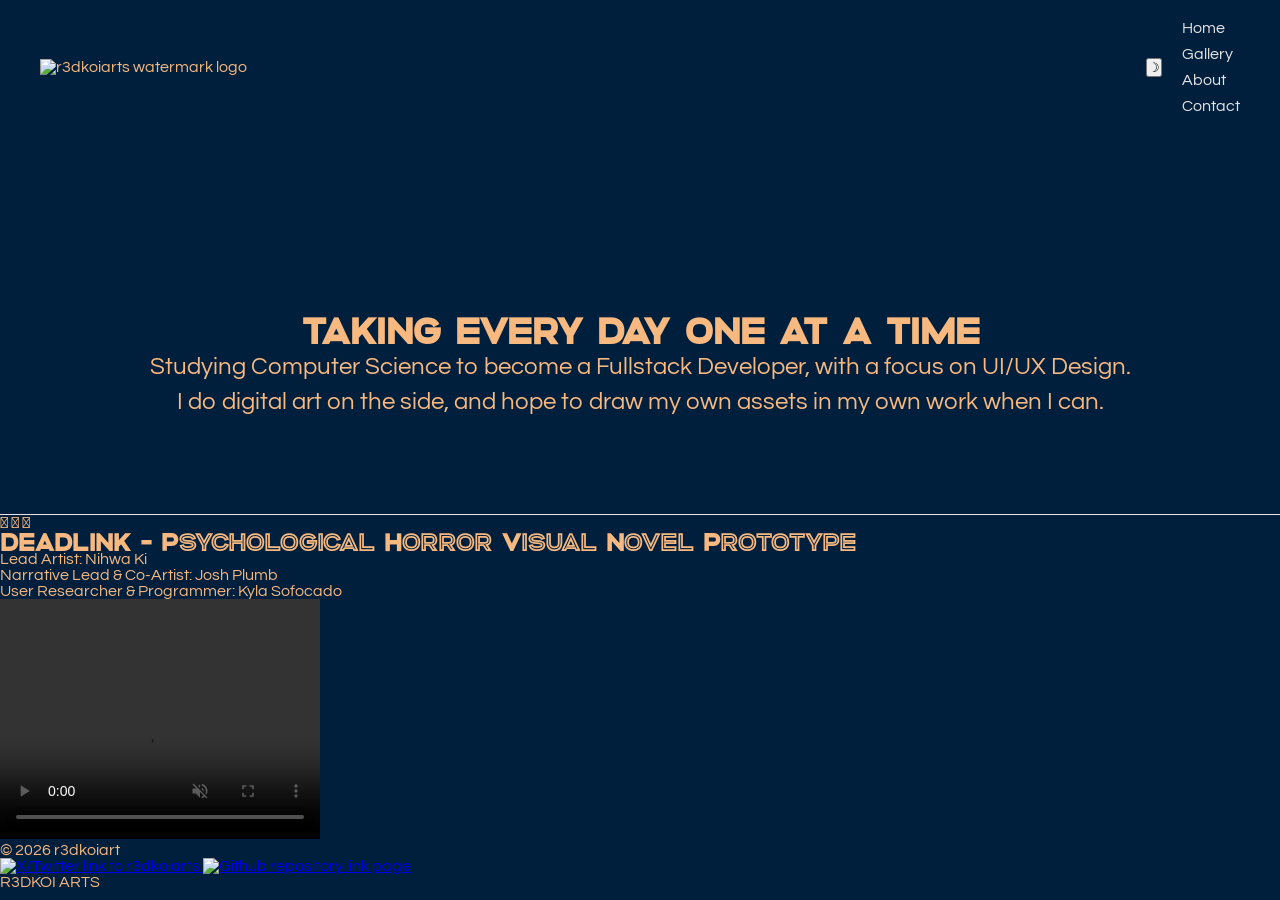
==== index.html @ 153ec100 "Replace logo text with image and add section border style" ====
<!DOCTYPE html>
<html lang="en">
<head>
    <meta charset="UTF-8">
    <meta name="viewport" content="width=device-width, initial-scale=1.0">
    <link rel="stylesheet" href="style.css">
    <script src="script.js"></script>
    <title>r3dkoiarts</title>
    <!--The Home Page-->
</head>
<body>
    <nav>
        <div class="logo"><img src="images/logo.png" alt="r3dkoiarts watermark logo"></div> 
        <div class="nav-right">
            <button class="dark-mode-toggle">☽</button> <!-- Change this with img src of light mode/dark mode switch art-->
            <ul class="nav-links">
                <li><a href="/index.html">Home</a></li> <!-- In JSS, put in place hover effect for the dot decoration whenever user goes above each option-->
                <li><a href="/gallery.html">Gallery</a></li>
                <li><a href="/about.html">About</a></li>
                <li><a href="#">Contact</a></li>
            </ul>
        </div>
    </nav>

    <section class="hero">
        <h1>TAKING EVERY DAY ONE AT A TIME</h1>
        <p>Studying Computer Science to become a Fullstack Developer, with a focus on UI/UX Design.</p>
        <p>I do digital art on the side, and hope to draw my own assets in my own work when I can.</p>
    </section>
    
    <div class="section-border-style">𓆝 𓆟 𓆞</div>

    <section class="featured">
        <h1>DEADLINK - Psychological Horror Visual Novel Prototype</h1>
        <uL>
            <li>Lead Artist: Nihwa Ki</li>
        </uL>
        <ul>
            <li>Narrative Lead & Co-Artist: Josh Plumb</li>
        </ul>
        <ul>
            <li>User Researcher & Programmer: Kyla Sofocado</li>
        </ul>
        <div class="featured_item">
            <video width="320" height="240" controls autplay muted>
            <source src="videos/Deadlink Prototype Demo 2.mp4" type="video/mp4">
            Your browser does not support the video tag.
            </video>
        </div>
    </section>

    <footer>
        <div class="footer-top">
            <p>© 2026 r3dkoiart</p>
        </div>
        <div class="social-links">
            <a href="#">
                <img src="images/logo-black.png" alt="X/Twitter link to r3dkoiarts">
            </a>
            <a href="#">
                <img src="images/GitHub Logos/PNG/GitHub_Lockup_Black_Clearspace.png" alt="Github repository link page">
            </a>
        </div>
        <div class="footer-brand">
            <span>R3DKOI</span>
            <span>ARTS</span>
        </div>
    </footer>
</body>
</html>
---- style.css ----
/* Loading local fonts */
@font-face {
    font-family: 'Altero';
    src: url(fonts/Altero_regular/Altero\ Regular.otf) format('opentype');
}

@font-face {
    font-family: 'Questrial';
    src: url(fonts/Questrial-Regular.ttf) format('truetype');
}

/* Main Colour Palette Reusauble */
:root {
  --navy: #001F3D;
  --orange: #ED985F;
  --peach: #F7B980;
  --light: #E6E6E6;
}

/* Resetting browser margin and padding to elements */

* {
  margin: 0;
  padding: 0;
  box-sizing: border-box;
}

/* Base Style */
body {
    background-color: var(--navy);
    color: var(--peach);
    font-family: 'Questrial', sans-serif /* fallback to any sans serif */

}

h1, h2, h3 {
    font-family: 'Altero', sans-serif;
}

/* Navigation */
nav {
  display: flex;
  justify-content: space-between;
  align-items: center;
  padding: 20px 40px 200px;
}

.logo img {
    width: 100px;
    height: auto; /* Image won't stretch */
}

.nav-links {
  display: flex;
  flex-direction: column;
  list-style: none;
  gap: 10px;
}

.nav-links a {
  color: var(--light);
  text-decoration: none;
}

.nav-right {
  display: flex;
  align-items: center;
  gap: 20px;
}

/* Homepage Body */
.hero {
    display: flex;
    flex-direction: column;
    justify-content: center;
    gap: 10px;
    text-align: center;
    padding-bottom: 100px;
    border-bottom: 1px solid var(--light);
}   

.hero p {
    font-size: 24px;
}
.hero h1 {
    font-size: 36px;
}

/* Feature Body */
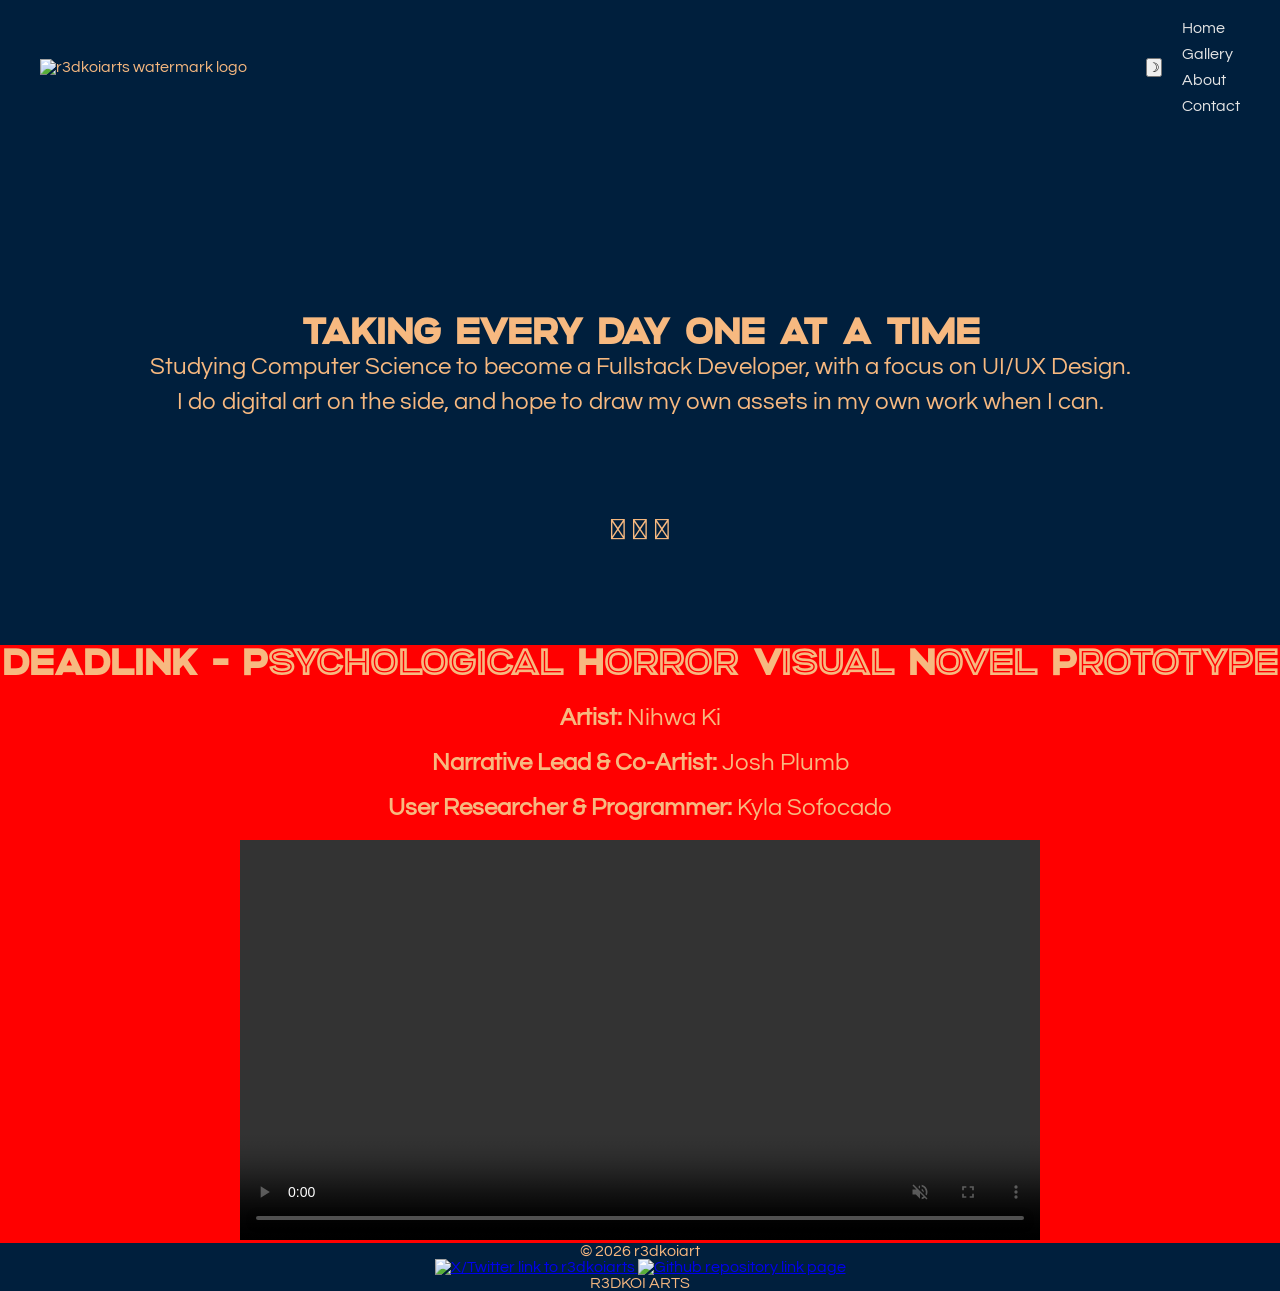
==== commit ee7eac99: "Enhance featured section by adding bold labels for roles and fixing video autoplay attribute" ====
--- a/index.html
+++ b/index.html
@@ -33,16 +33,16 @@
     <section class="featured">
         <h1>DEADLINK - Psychological Horror Visual Novel Prototype</h1>
         <uL>
-            <li>Lead Artist: Nihwa Ki</li>
+            <li><strong>Artist:</strong> Nihwa Ki</li>
         </uL>
         <ul>
-            <li>Narrative Lead & Co-Artist: Josh Plumb</li>
+            <li><strong>Narrative Lead & Co-Artist:</strong> Josh Plumb</li>
         </ul>
         <ul>
-            <li>User Researcher & Programmer: Kyla Sofocado</li>
+            <li><strong>User Researcher & Programmer:</strong> Kyla Sofocado</li>
         </ul>
         <div class="featured_item">
-            <video width="320" height="240" controls autplay muted>
+            <video controls autoplay muted>
             <source src="videos/Deadlink Prototype Demo 2.mp4" type="video/mp4">
             Your browser does not support the video tag.
             </video>
--- a/style.css
+++ b/style.css
@@ -73,11 +73,8 @@
 .hero {
     display: flex;
     flex-direction: column;
-    justify-content: center;
     gap: 10px;
     text-align: center;
-    padding-bottom: 100px;
-    border-bottom: 1px solid var(--light);
 }   
 
 .hero p {
@@ -87,4 +84,43 @@
     font-size: 36px;
 }
 
+/* Section Border Style */
+.section-border-style {
+    text-align:center;
+    font-size: 30px;
+    color: var(--peach);
+    padding: 100px;
+}
 /* Feature Body */
+.featured {
+    display: flex;
+    flex-direction: column;
+    text-align: center;
+    gap: 20px;
+    background-color: red;
+}
+
+.featured h1 {
+    padding-bottom: 10px;
+    font-size: 36px;
+}
+
+.featured ul {
+    font-size: 24px;
+}
+
+/* Featured Video */
+.featured_item video {
+    width: 100%;
+    max-width:800px;
+}
+/* Footer */
+footer {
+    display: flex;
+    flex-direction: column;
+    align-items: center;
+}
+.social-links img {
+  width: 50px;
+  height: auto;
+}
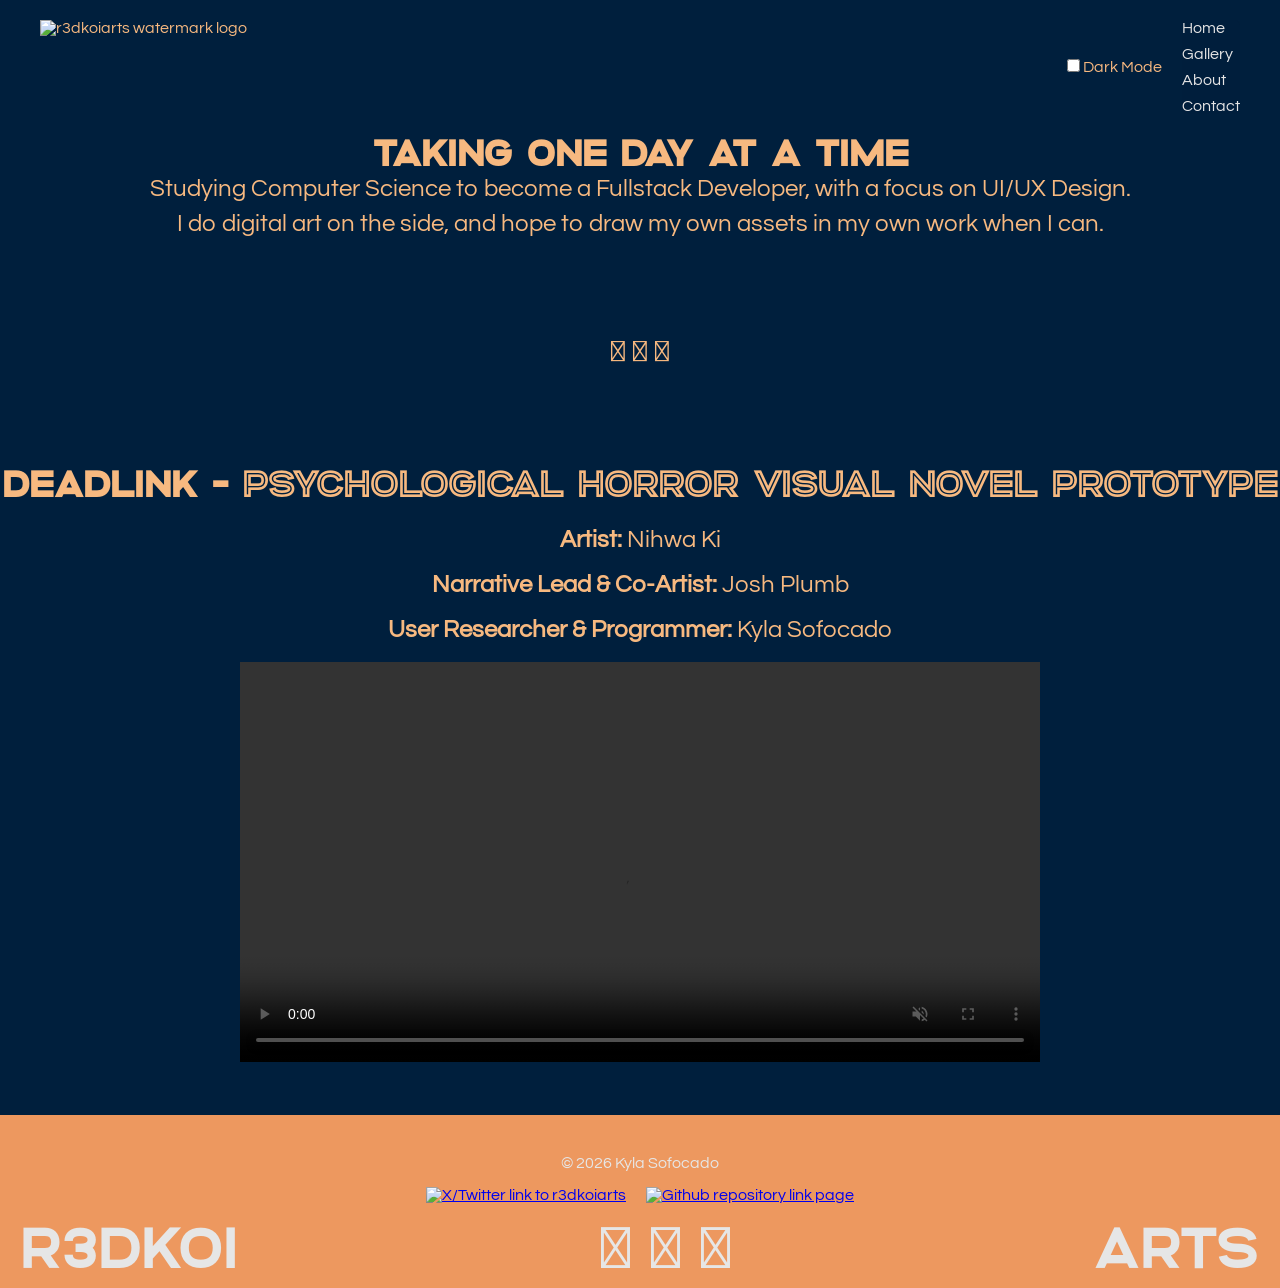
==== commit d4f7cd45: "Adding new Dark Mode/Light Mode button" ====
--- a/index.html
+++ b/index.html
@@ -12,18 +12,34 @@
     <nav>
         <div class="logo"><img src="images/logo.png" alt="r3dkoiarts watermark logo"></div> 
         <div class="nav-right">
-            <button class="dark-mode-toggle">☽</button> <!-- Change this with img src of light mode/dark mode switch art-->
+            <label class="switch">
+                <input class="switch__input" type="checkbox" role="switch" />
+                <span class="switch__icon">
+                    <span class="switch__icon-part switch__icon-part--1"></span>
+                    <span class="switch__icon-part switch__icon-part--2"></span>
+                    <span class="switch__icon-part switch__icon-part--3"></span>
+                    <span class="switch__icon-part switch__icon-part--4"></span>
+                    <span class="switch__icon-part switch__icon-part--5"></span>
+                    <span class="switch__icon-part switch__icon-part--6"></span>
+                    <span class="switch__icon-part switch__icon-part--7"></span>
+                    <span class="switch__icon-part switch__icon-part--8"></span>
+                    <span class="switch__icon-part switch__icon-part--9"></span>
+                    <span class="switch__icon-part switch__icon-part--10"></span>
+                    <span class="switch__icon-part switch__icon-part--11"></span>
+                </span>
+                <span class="switch__sr">Dark Mode</span>
+            </label>
             <ul class="nav-links">
                 <li><a href="/index.html">Home</a></li> <!-- In JSS, put in place hover effect for the dot decoration whenever user goes above each option-->
                 <li><a href="/gallery.html">Gallery</a></li>
                 <li><a href="/about.html">About</a></li>
-                <li><a href="#">Contact</a></li>
+                <li><a href="/contact.html">Contact</a></li>
             </ul>
         </div>
     </nav>
 
     <section class="hero">
-        <h1>TAKING EVERY DAY ONE AT A TIME</h1>
+        <h1>TAKING ONE DAY AT A TIME</h1>
         <p>Studying Computer Science to become a Fullstack Developer, with a focus on UI/UX Design.</p>
         <p>I do digital art on the side, and hope to draw my own assets in my own work when I can.</p>
     </section>
@@ -31,7 +47,7 @@
     <div class="section-border-style">𓆝 𓆟 𓆞</div>
 
     <section class="featured">
-        <h1>DEADLINK - Psychological Horror Visual Novel Prototype</h1>
+        <h1>DEADLINK - psychological horror visual novel prototype</h1>
         <uL>
             <li><strong>Artist:</strong> Nihwa Ki</li>
         </uL>
@@ -51,18 +67,19 @@
 
     <footer>
         <div class="footer-top">
-            <p>© 2026 r3dkoiart</p>
+            <p>© 2026 Kyla Sofocado</p>
         </div>
         <div class="social-links">
             <a href="#">
-                <img src="images/logo-black.png" alt="X/Twitter link to r3dkoiarts">
+                <img class="twitter-icon" src="images/logo-black.png" alt="X/Twitter link to r3dkoiarts">
             </a>
             <a href="#">
-                <img src="images/GitHub Logos/PNG/GitHub_Lockup_Black_Clearspace.png" alt="Github repository link page">
+                <img class ="github-icon" src="images/GitHub Logos/SVG/GitHub_Invertocat_Black_Clearspace.svg" alt="Github repository link page">
             </a>
         </div>
         <div class="footer-brand">
             <span>R3DKOI</span>
+            <span>𓆝 𓆟 𓆞</span>
             <span>ARTS</span>
         </div>
     </footer>
--- a/style.css
+++ b/style.css
@@ -30,7 +30,8 @@
 body {
     background-color: var(--navy);
     color: var(--peach);
-    font-family: 'Questrial', sans-serif /* fallback to any sans serif */
+    font-family: 'Questrial', sans-serif; /* fallback to any sans serif */
+    min-height: 100vh;
 
 }
 
@@ -38,12 +39,22 @@
     font-family: 'Altero', sans-serif;
 }
 
+
+/* Dark Mode */ 
+body.dark {
+  --navy: #121358;
+  --secondary: #232F72;
+  --tertiary: #2F578A; /*Text colour */
+  --highlight: #36ADA3; /* For links, accents, borders etc */
+}
+
+
 /* Navigation */
 nav {
   display: flex;
   justify-content: space-between;
   align-items: center;
-  padding: 20px 40px 200px;
+  padding: 20px 40px 100px;
 }
 
 .logo img {
@@ -56,6 +67,9 @@
   flex-direction: column;
   list-style: none;
   gap: 10px;
+  background-color: rgba(0, 31, 61, 0.8); /*Opaque menu background when scrolling through content*/
+  border-radius: 5px;
+
 }
 
 .nav-links a {
@@ -67,8 +81,11 @@
   display: flex;
   align-items: center;
   gap: 20px;
-}
-
+  position: fixed;
+  top: 20px;
+  right: 40px;
+}
+/* ------------- HOME PAGE ---------------*/
 /* Homepage Body */
 .hero {
     display: flex;
@@ -97,7 +114,7 @@
     flex-direction: column;
     text-align: center;
     gap: 20px;
-    background-color: red;
+    padding-bottom: 50px;
 }
 
 .featured h1 {
@@ -113,14 +130,167 @@
 .featured_item video {
     width: 100%;
     max-width:800px;
-}
+    max-height: 400px;
+}
+
+/* ------------- HOME PAGE END ---------------*/
+
 /* Footer */
 footer {
+    margin-top: auto;
     display: flex;
     flex-direction: column;
     align-items: center;
-}
-.social-links img {
-  width: 50px;
-  height: auto;
-}
+    width: 100%;
+    background: var(--orange);
+    padding: 40px 20px 20px;
+    gap: 16px;
+}
+
+.footer-top p {
+    color: var(--light);
+}
+
+.social-links {
+  display: flex;
+  flex-direction: row;
+  align-items: center;
+  gap: 20px;
+}
+
+.social-links .twitter-icon {
+    width: 25px;
+    height: 20px;
+    
+} 
+
+.social-links .github-icon {
+    width: 30px;
+    height: 40px;
+}  
+
+.footer-brand {
+    display: flex;
+    justify-content: space-between;
+    width: 100%;
+    color: var(--light);
+    font-size: 58px;
+    font-family: 'Altero', sans-serif;
+}
+
+/* ------------- ABOUT PAGE  ---------------*/
+.about {
+    display: flex;
+    align-items: center;
+    gap: 50px;
+    padding: 80px 40px;
+    margin-bottom: 80px;
+    justify-content: center;
+}
+
+.profile-photo img {
+    border-radius: 50px;
+}
+
+.about-container {
+    display: flex;
+    flex-direction: column;
+    gap: 10px;
+    text-align: justify;
+    max-width: 50%
+}
+
+/* ------------- ABOUT PAGE END  ---------------*/
+
+
+/* ------------- GALLERY PAGE  ---------------*/
+
+.gallery {
+    padding: 80px 40px;
+}
+
+
+/* Cards auto-fill rows at min 280px wide; new cards stack downward when a row is full */
+.gallery-track {
+    display: grid;
+    grid-template-columns: repeat(auto-fill, minmax(280px, 1fr));
+    gap: 24px;
+}
+
+.card {
+    width: 100%; /* grid controls width */
+    height: 400px;
+    cursor: pointer;
+    perspective: 1000px;
+}
+
+.inner-card {
+  width: 100%;
+  height: 100%;
+  position: relative;
+  transform-style: preserve-3d;
+  transition: transform 0.6s ease;
+}
+
+.card:hover .inner-card {
+  transform: rotateY(180deg);
+}
+
+.workpiece_display,
+.card-back {
+  position: absolute;
+  width: 100%;
+  height: 100%;
+  backface-visibility: hidden;
+  border-radius: 12px;
+  overflow: hidden;
+}
+
+.workpiece_display img {
+  width: 100%;
+  height: 100%;
+  object-fit: cover;
+}
+
+.card-back {
+  background-color: var(--navy);
+  transform: rotateY(180deg);
+  display: flex;
+  flex-direction: column;
+  justify-content: center;
+  gap: 16px;
+  padding: 24px;
+}
+
+/* Lightbox */
+.lightbox {
+  display: none;
+  position: fixed;
+  inset: 0;
+  background: rgba(0, 0, 0, 0.9);
+  z-index: 999;
+  justify-content: center;
+  align-items: center;
+}
+
+.lightbox.active {
+  display: flex;
+}
+
+.lightbox img {
+  max-width: 90%;
+  max-height: 90vh;
+  border-radius: 8px;
+}
+
+.lightbox-close { /* Need to code this part in JSS */
+  position: absolute;
+  top: 20px;
+  right: 30px;
+  background: none;
+  border: none;
+  color: var(--light);
+  font-size: 32px;
+  cursor: pointer;
+}
+/* ------------- GALLERY PAGE END ---------------*/
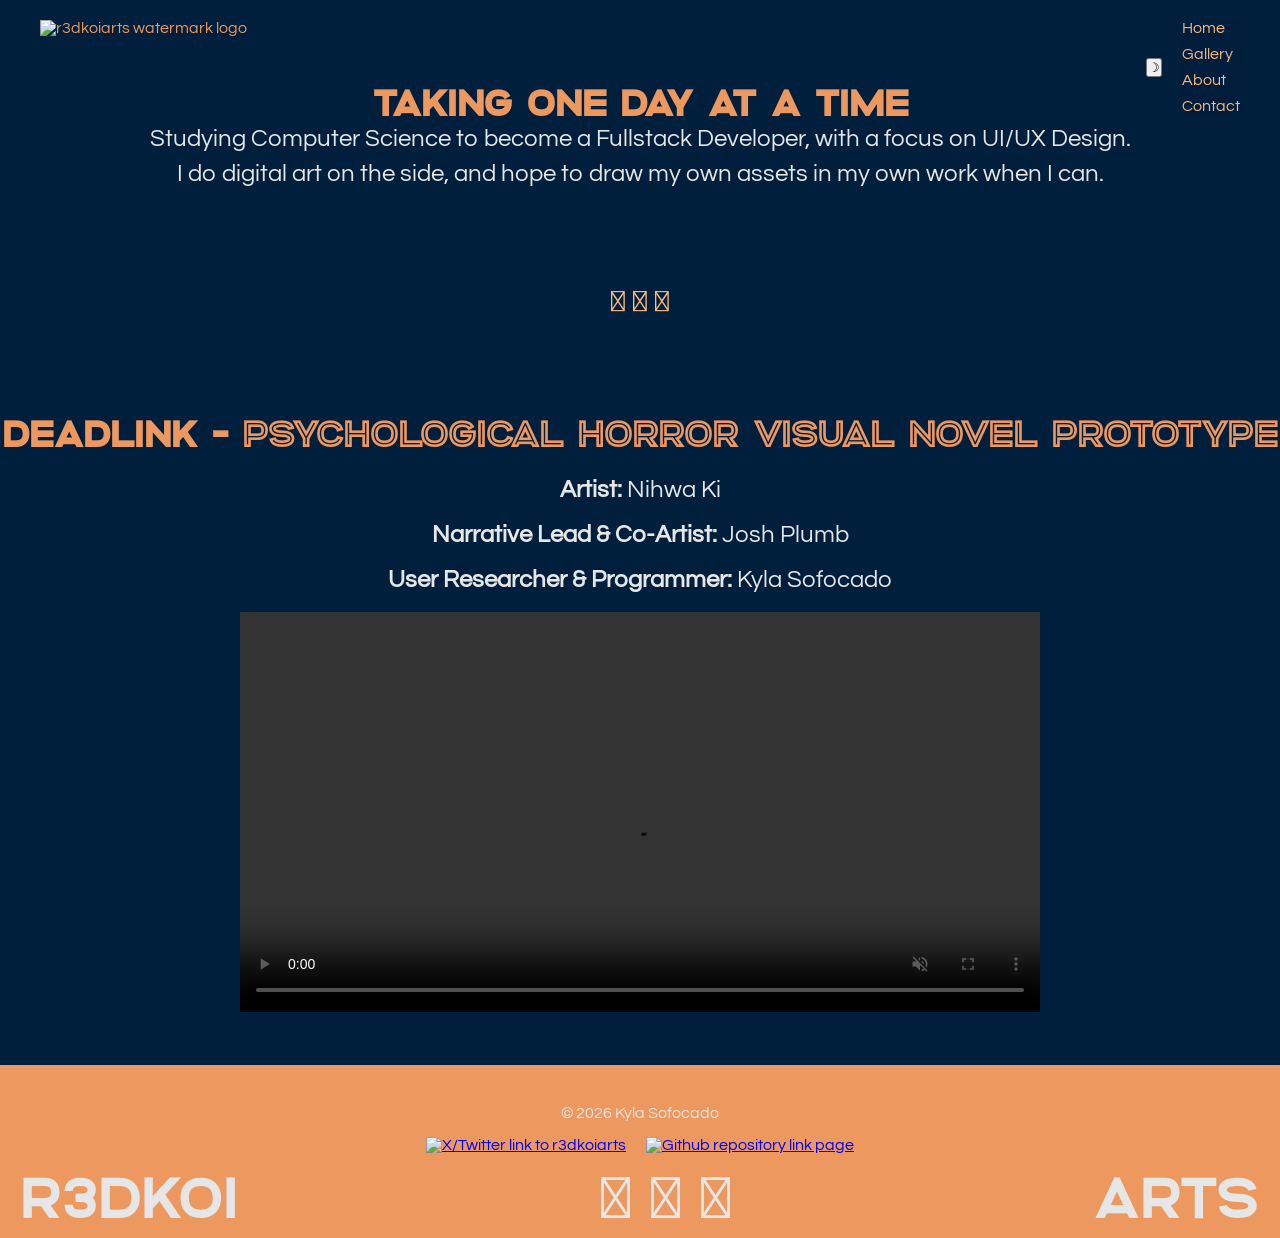
==== commit 9dce2087: "Back to simplier dark mode" ====
--- a/index.html
+++ b/index.html
@@ -12,23 +12,7 @@
     <nav>
         <div class="logo"><img src="images/logo.png" alt="r3dkoiarts watermark logo"></div> 
         <div class="nav-right">
-            <label class="switch">
-                <input class="switch__input" type="checkbox" role="switch" />
-                <span class="switch__icon">
-                    <span class="switch__icon-part switch__icon-part--1"></span>
-                    <span class="switch__icon-part switch__icon-part--2"></span>
-                    <span class="switch__icon-part switch__icon-part--3"></span>
-                    <span class="switch__icon-part switch__icon-part--4"></span>
-                    <span class="switch__icon-part switch__icon-part--5"></span>
-                    <span class="switch__icon-part switch__icon-part--6"></span>
-                    <span class="switch__icon-part switch__icon-part--7"></span>
-                    <span class="switch__icon-part switch__icon-part--8"></span>
-                    <span class="switch__icon-part switch__icon-part--9"></span>
-                    <span class="switch__icon-part switch__icon-part--10"></span>
-                    <span class="switch__icon-part switch__icon-part--11"></span>
-                </span>
-                <span class="switch__sr">Dark Mode</span>
-            </label>
+            <button class="dark-mode-toggle">☽</button> <!-- Change this with img src of light mode/dark mode switch art-->
             <ul class="nav-links">
                 <li><a href="/index.html">Home</a></li> <!-- In JSS, put in place hover effect for the dot decoration whenever user goes above each option-->
                 <li><a href="/gallery.html">Gallery</a></li>
--- a/style.css
+++ b/style.css
@@ -12,10 +12,10 @@
 
 /* Main Colour Palette Reusauble */
 :root {
-  --navy: #001F3D;
-  --orange: #ED985F;
-  --peach: #F7B980;
-  --light: #E6E6E6;
+  --navy: #001F3D; /* 60% */
+  --orange: #ED985F; /* 30% */
+  --peach: #F7B980; /* 10% */
+  --light: #E6E6E6; /* 30% */
 }
 
 /* Resetting browser margin and padding to elements */
@@ -29,12 +29,17 @@
 /* Base Style */
 body {
     background-color: var(--navy);
-    color: var(--peach);
+    color: var(--orange);
     font-family: 'Questrial', sans-serif; /* fallback to any sans serif */
     min-height: 100vh;
-
-}
-
+    display: flex;
+    flex-direction: column;
+
+}
+
+p {
+    color: var(--light);
+}
 h1, h2, h3 {
     font-family: 'Altero', sans-serif;
 }
@@ -54,7 +59,7 @@
   display: flex;
   justify-content: space-between;
   align-items: center;
-  padding: 20px 40px 100px;
+  padding: 20px 40px 50px;
 }
 
 .logo img {
@@ -73,7 +78,7 @@
 }
 
 .nav-links a {
-  color: var(--light);
+  color: var(--peach);
   text-decoration: none;
 }
 
@@ -124,6 +129,7 @@
 
 .featured ul {
     font-size: 24px;
+    color: var(--light);
 }
 
 /* Featured Video */
@@ -293,4 +299,42 @@
   font-size: 32px;
   cursor: pointer;
 }
-/* ------------- GALLERY PAGE END ---------------*/+/* TODO: Mobile responsiveness — add media query to collapse grid to 1 column at 768px.
+   Also fix flip card: hover doesn't work on touch screens.
+   CSS: add .flipped { transform: rotateY(180deg) } on .inner-card
+   JS: toggle .flipped class on card click/tap instead of relying on hover */
+/* ------------- GALLERY PAGE END ---------------*/
+
+/* ------------- CONTACT PAGE ---------------*/
+form input,
+form textarea {
+    width: 100%;
+    padding: 12px 16px;
+}
+
+form textarea {
+    height: 150px;
+    resize: vertical;
+}
+
+
+.contact {
+    display: flex;
+    flex-direction: column;
+    align-items: center;
+    padding: 40px 20px;
+    gap: 20px;
+}
+
+form {
+    display: flex;
+    flex-direction: column;
+    max-width: 60%;
+    gap: 20px;
+}
+
+.form-row {
+    display: flex;
+    gap: 50px;
+}
+
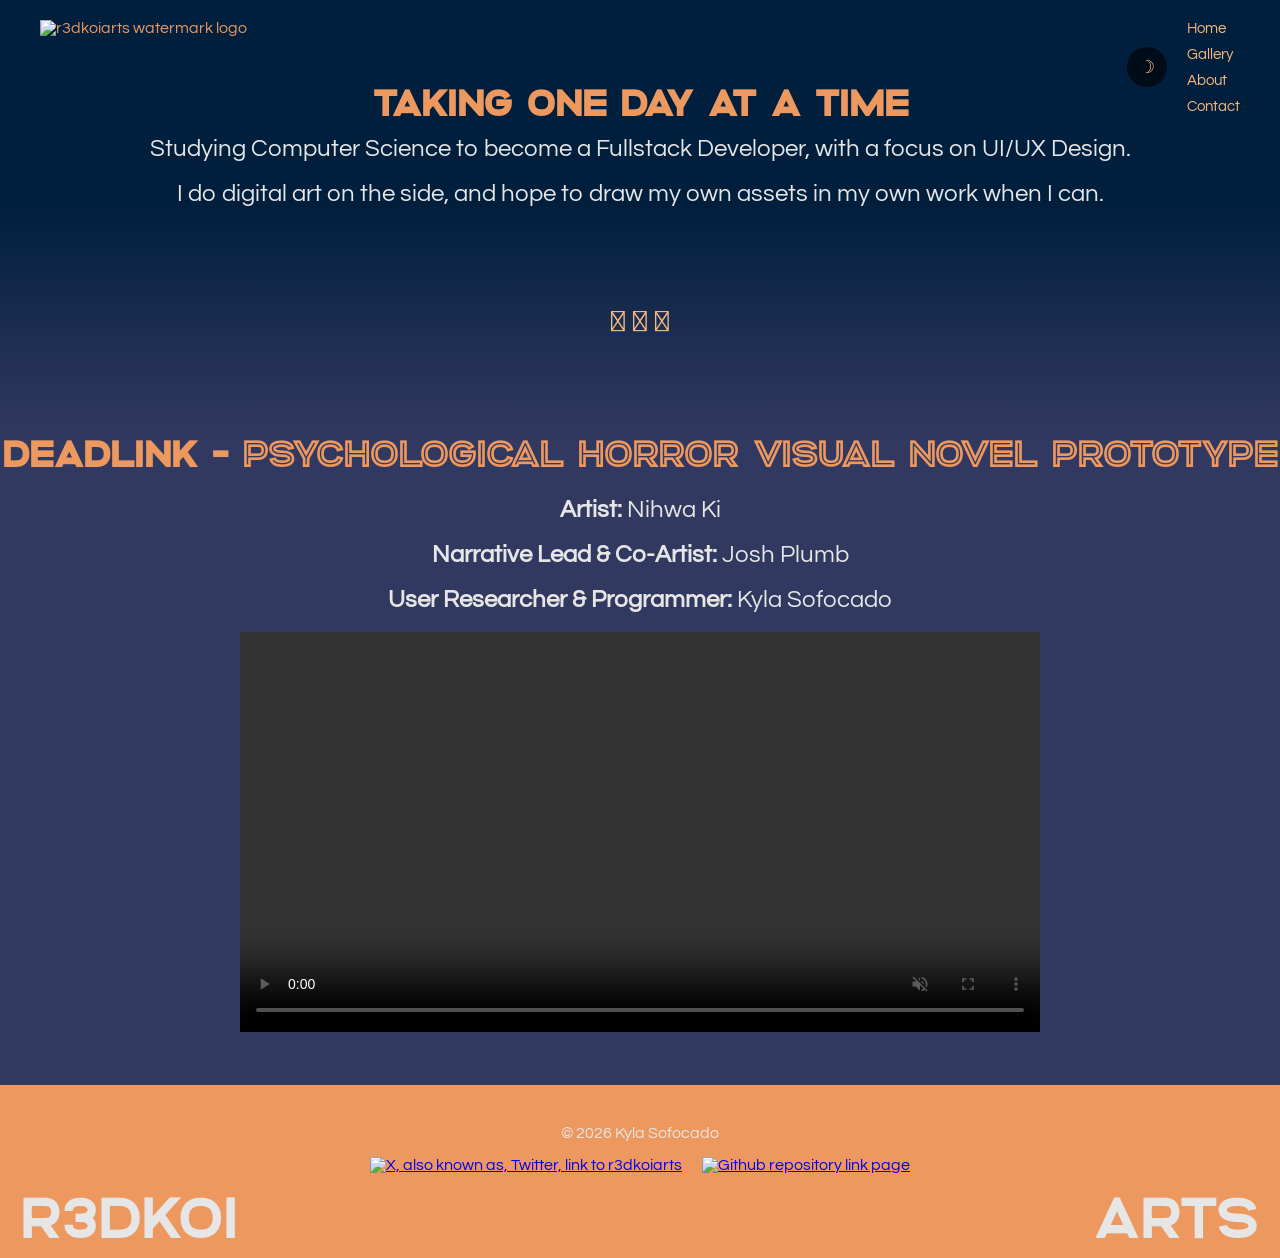
==== commit 612064ec: "Refactor footer: update social media icons to use white versions and remove decorative symbols" ====
--- a/index.html
+++ b/index.html
@@ -4,7 +4,7 @@
     <meta charset="UTF-8">
     <meta name="viewport" content="width=device-width, initial-scale=1.0">
     <link rel="stylesheet" href="style.css">
-    <script src="script.js"></script>
+    <script src="script.js" defer></script>
     <title>r3dkoiarts</title>
     <!--The Home Page-->
 </head>
@@ -55,15 +55,14 @@
         </div>
         <div class="social-links">
             <a href="#">
-                <img class="twitter-icon" src="images/logo-black.png" alt="X/Twitter link to r3dkoiarts">
+                <img class="twitter-icon" src="images/logo-white.png" alt="X, also known as, Twitter, link to r3dkoiarts">
             </a>
             <a href="#">
-                <img class ="github-icon" src="images/GitHub Logos/SVG/GitHub_Invertocat_Black_Clearspace.svg" alt="Github repository link page">
+                <img class ="github-icon" src="images/GitHub Logos/SVG/GitHub_Invertocat_White_Clearspace.svg" alt="Github repository link page">
             </a>
         </div>
         <div class="footer-brand">
             <span>R3DKOI</span>
-            <span>𓆝 𓆟 𓆞</span>
             <span>ARTS</span>
         </div>
     </footer>
--- a/style.css
+++ b/style.css
@@ -13,9 +13,16 @@
 /* Main Colour Palette Reusauble */
 :root {
   --navy: #001F3D; /* 60% */
-  --orange: #ED985F; /* 30% */
+  --secondary: #323960; /*30% */
+  --orange: #ED985F; /* 30% */ 
   --peach: #F7B980; /* 10% */
   --light: #E6E6E6; /* 30% */
+  --background-dark: #2A272F; 
+  --background-dark-secondary: #404452; 
+  --footer-dark: #0C0C0D; /*Background footer */
+  --headers-dark: #29C8E0; 
+  --text-dark: #C7BBFB; /*Text colour */
+  --highlight-dark: #A8F3FF; /* For links, accents, borders etc */
 }
 
 /* Resetting browser margin and padding to elements */
@@ -45,14 +52,55 @@
 }
 
 
-/* Dark Mode */ 
+/* DARK MODE */ 
 body.dark {
-  --navy: #121358;
-  --secondary: #232F72;
-  --tertiary: #2F578A; /*Text colour */
-  --highlight: #36ADA3; /* For links, accents, borders etc */
-}
-
+    background-color: var(--background-dark);
+    color: var(--headers-dark);
+}
+
+body.dark .card-back {
+    background-color: rgba(42, 39, 47, 0.8);
+}
+
+body.dark .nav-links a,
+body.dark .dark-mode-toggle {
+    color: var(--highlight-dark);
+}
+
+body.dark .footer-top p{
+    color: var(--headers-dark);
+}
+
+body.dark .section-border-style {
+    background: linear-gradient(180deg, var(--background-dark), var(--background-dark-secondary));
+    color: var(--headers-dark);
+}
+
+body.dark .featured {
+    background-color: var(--background-dark-secondary);
+}
+body.dark p,
+body.dark ul {
+    color: var(--text-dark);
+}
+
+body.dark footer {
+    background-color: var(--footer-dark);
+}
+
+
+.dark-mode-toggle {
+    background-color: rgba(0, 0, 0, 0.6);
+    border: none;
+    border-radius: 50%;
+    width: 40px;
+    height: 40px;
+    font-size: clamp(14px, 1.5vw, 18px);
+    cursor: pointer;
+    color: var(--peach);
+}
+
+/* DARK MODE END */
 
 /* Navigation */
 nav {
@@ -72,7 +120,7 @@
   flex-direction: column;
   list-style: none;
   gap: 10px;
-  background-color: rgba(0, 31, 61, 0.8); /*Opaque menu background when scrolling through content*/
+  /*background-color: rgba(0, 31, 61, 0.8); /*Opaque menu background when scrolling through content*/
   border-radius: 5px;
 
 }
@@ -80,6 +128,7 @@
 .nav-links a {
   color: var(--peach);
   text-decoration: none;
+  font-size: clamp(0.875rem, 1.2vw, 1rem);
 }
 
 .nav-right {
@@ -95,23 +144,24 @@
 .hero {
     display: flex;
     flex-direction: column;
-    gap: 10px;
+    gap: 20px;
     text-align: center;
 }   
 
 .hero p {
-    font-size: 24px;
+    font-size: clamp(1rem, 1.87vw, 1.5rem)
 }
 .hero h1 {
-    font-size: 36px;
+    font-size: clamp(1.4rem, 6vw, 2.25rem) /* scales between min and max based on viewport */
 }
 
 /* Section Border Style */
 .section-border-style {
     text-align:center;
-    font-size: 30px;
+    font-size: clamp(1.1rem, 2.5vw, 1.875rem);
     color: var(--peach);
-    padding: 100px;
+    padding: clamp(40px, 10vw, 100px);
+    background: linear-gradient(180deg, var(--navy), var(--secondary)); /* To differentiate between rows */
 }
 /* Feature Body */
 .featured {
@@ -120,15 +170,16 @@
     text-align: center;
     gap: 20px;
     padding-bottom: 50px;
+    background-color: var(--secondary);
 }
 
 .featured h1 {
     padding-bottom: 10px;
-    font-size: 36px;
+    font-size: clamp(1.25rem, 3vw, 2.25rem);
 }
 
 .featured ul {
-    font-size: 24px;
+    font-size: clamp(1rem, 2vw, 1.5rem);
     color: var(--light);
 }
 
@@ -141,6 +192,8 @@
 
 /* ------------- HOME PAGE END ---------------*/
 
+
+/* ------------- FOOTER  ---------------*/
 /* Footer */
 footer {
     margin-top: auto;
@@ -180,9 +233,11 @@
     justify-content: space-between;
     width: 100%;
     color: var(--light);
-    font-size: 58px;
+    font-size: clamp(2rem, 4.8vw, 3.625rem);
     font-family: 'Altero', sans-serif;
 }
+
+/* ------------- FOOTER END  ---------------*/
 
 /* ------------- ABOUT PAGE  ---------------*/
 .about {
@@ -296,7 +351,7 @@
   background: none;
   border: none;
   color: var(--light);
-  font-size: 32px;
+  font-size: clamp(1.5rem, 2.7vw, 2rem);
   cursor: pointer;
 }
 /* TODO: Mobile responsiveness — add media query to collapse grid to 1 column at 768px.
@@ -338,3 +393,24 @@
     gap: 50px;
 }
 
+/* MEDIA QUERIES */
+
+@media (max-width: 768px) {
+    /* tablet adjustments */
+
+}
+
+@media (max-width: 480px) {
+    /* phone adjustments */
+    .nav-right {
+        flex-direction: column;
+        align-items: flex-end;
+        gap: 10px;
+        right: 16px;
+        top: 16px;
+    }
+
+    .hero {
+        padding-top: 120px;
+    }
+}
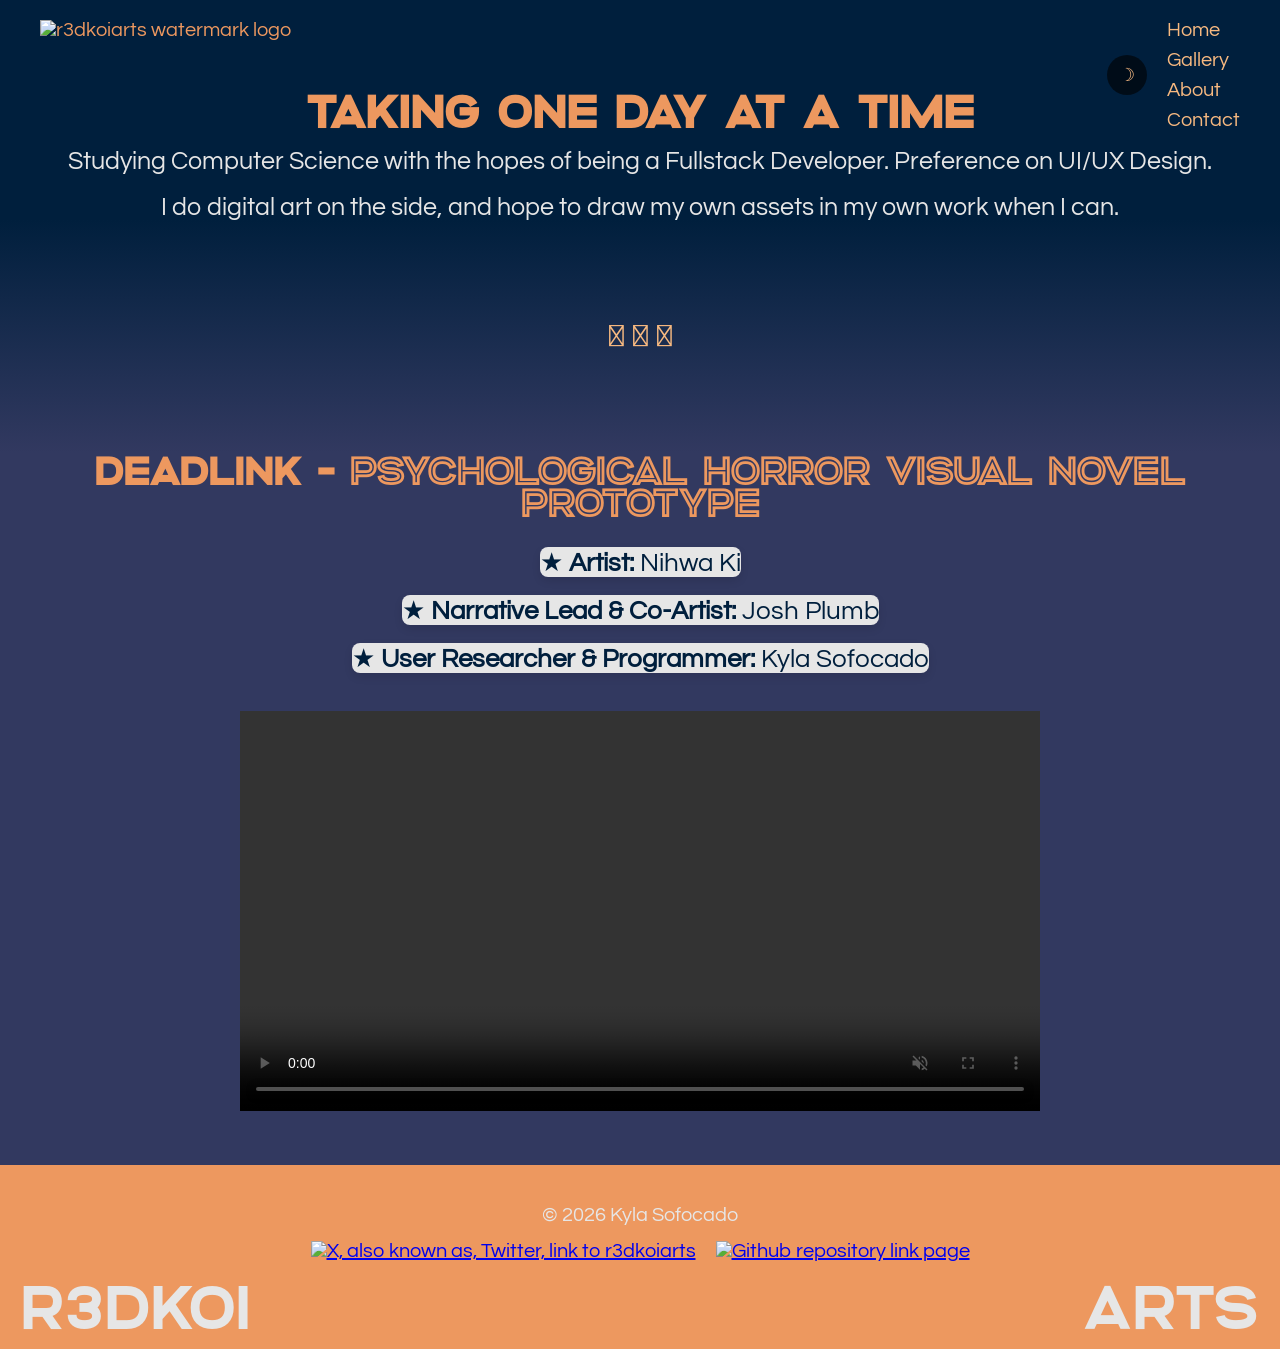
==== commit 736fd315: "Update .gitignore, add VSCode settings, and refine HTML content for clarity" ====
--- a/index.html
+++ b/index.html
@@ -24,7 +24,7 @@
 
     <section class="hero">
         <h1>TAKING ONE DAY AT A TIME</h1>
-        <p>Studying Computer Science to become a Fullstack Developer, with a focus on UI/UX Design.</p>
+        <p>Studying Computer Science with the hopes of being a Fullstack Developer. Preference on UI/UX Design.</p>
         <p>I do digital art on the side, and hope to draw my own assets in my own work when I can.</p>
     </section>
     
@@ -32,13 +32,9 @@
 
     <section class="featured">
         <h1>DEADLINK - psychological horror visual novel prototype</h1>
-        <uL>
+        <ul>
             <li><strong>Artist:</strong> Nihwa Ki</li>
-        </uL>
-        <ul>
             <li><strong>Narrative Lead & Co-Artist:</strong> Josh Plumb</li>
-        </ul>
-        <ul>
             <li><strong>User Researcher & Programmer:</strong> Kyla Sofocado</li>
         </ul>
         <div class="featured_item">
--- a/style.css
+++ b/style.css
@@ -25,8 +25,11 @@
   --highlight-dark: #A8F3FF; /* For links, accents, borders etc */
 }
 
+html {
+    font-size: clamp(16px, 2vw, 20px);
+}
+
 /* Resetting browser margin and padding to elements */
-
 * {
   margin: 0;
   padding: 0;
@@ -79,12 +82,14 @@
 body.dark .featured {
     background-color: var(--background-dark-secondary);
 }
+
 body.dark p,
 body.dark ul {
     color: var(--text-dark);
 }
 
-body.dark footer {
+body.dark footer,
+body.dark .featured li {
     background-color: var(--footer-dark);
 }
 
@@ -128,7 +133,11 @@
 .nav-links a {
   color: var(--peach);
   text-decoration: none;
-  font-size: clamp(0.875rem, 1.2vw, 1rem);
+  font-size: clamp(1rem, 1.2vw, 1.1rem);
+}
+
+.nav-links a:hover {
+    text-decoration: underline;
 }
 
 .nav-right {
@@ -146,19 +155,20 @@
     flex-direction: column;
     gap: 20px;
     text-align: center;
+    padding: 0 clamp(16px, 5vw, 80px);
 }   
 
 .hero p {
-    font-size: clamp(1rem, 1.87vw, 1.5rem)
+    font-size: clamp(1.25rem, 1.87vw, 1.5rem)
 }
 .hero h1 {
-    font-size: clamp(1.4rem, 6vw, 2.25rem) /* scales between min and max based on viewport */
+    font-size: clamp(1.75rem, 6vw, 2.25rem) /* scales between min and max based on viewport */
 }
 
 /* Section Border Style */
 .section-border-style {
     text-align:center;
-    font-size: clamp(1.1rem, 2.5vw, 1.875rem);
+    font-size: clamp(1.3rem, 2.5vw, 1.875rem);
     color: var(--peach);
     padding: clamp(40px, 10vw, 100px);
     background: linear-gradient(180deg, var(--navy), var(--secondary)); /* To differentiate between rows */
@@ -169,18 +179,30 @@
     flex-direction: column;
     text-align: center;
     gap: 20px;
-    padding-bottom: 50px;
+    padding: 0 clamp(16px, 5vw, 80px) 50px;
     background-color: var(--secondary);
 }
 
 .featured h1 {
     padding-bottom: 10px;
-    font-size: clamp(1.25rem, 3vw, 2.25rem);
+    font-size: clamp(1.5rem, 3vw, 2.25rem);
 }
 
 .featured ul {
-    font-size: clamp(1rem, 2vw, 1.5rem);
-    color: var(--light);
+    font-size: clamp(1.2rem, 2vw, 1.5rem);
+    color: var(--navy);
+    list-style: none;
+}
+
+.featured li {
+    background-color: var(--light);
+    border-radius: 8px;
+    list-style-type: "★ ";
+    list-style-position: inside; /* Allows list deco to be part of background color width */
+    box-shadow: 0 4px 8px rgba(0, 0, 0, 0.1);
+    width: fit-content; /* Prevents background colour from stretching to full */
+    margin: 0 auto 18px; /* Provides a gap between each li */
+    
 }
 
 /* Featured Video */
@@ -242,6 +264,7 @@
 /* ------------- ABOUT PAGE  ---------------*/
 .about {
     display: flex;
+    flex: 1;
     align-items: center;
     gap: 50px;
     padding: 80px 40px;
@@ -400,17 +423,21 @@
 
 }
 
-@media (max-width: 480px) {
-    /* phone adjustments */
+@media (max-width: 690px) {
     .nav-right {
         flex-direction: column;
         align-items: flex-end;
         gap: 10px;
         right: 16px;
         top: 16px;
+    } /* Keeps nav links and toggle side-by-side and no overflow */
+
+    .hero {
+        padding-top: 120px 20px 0;
+    } /* pushes content below stacked nav links */
+
+    .about {
+        flex-direction: column;
     }
 
-    .hero {
-        padding-top: 120px;
-    }
-}
+}
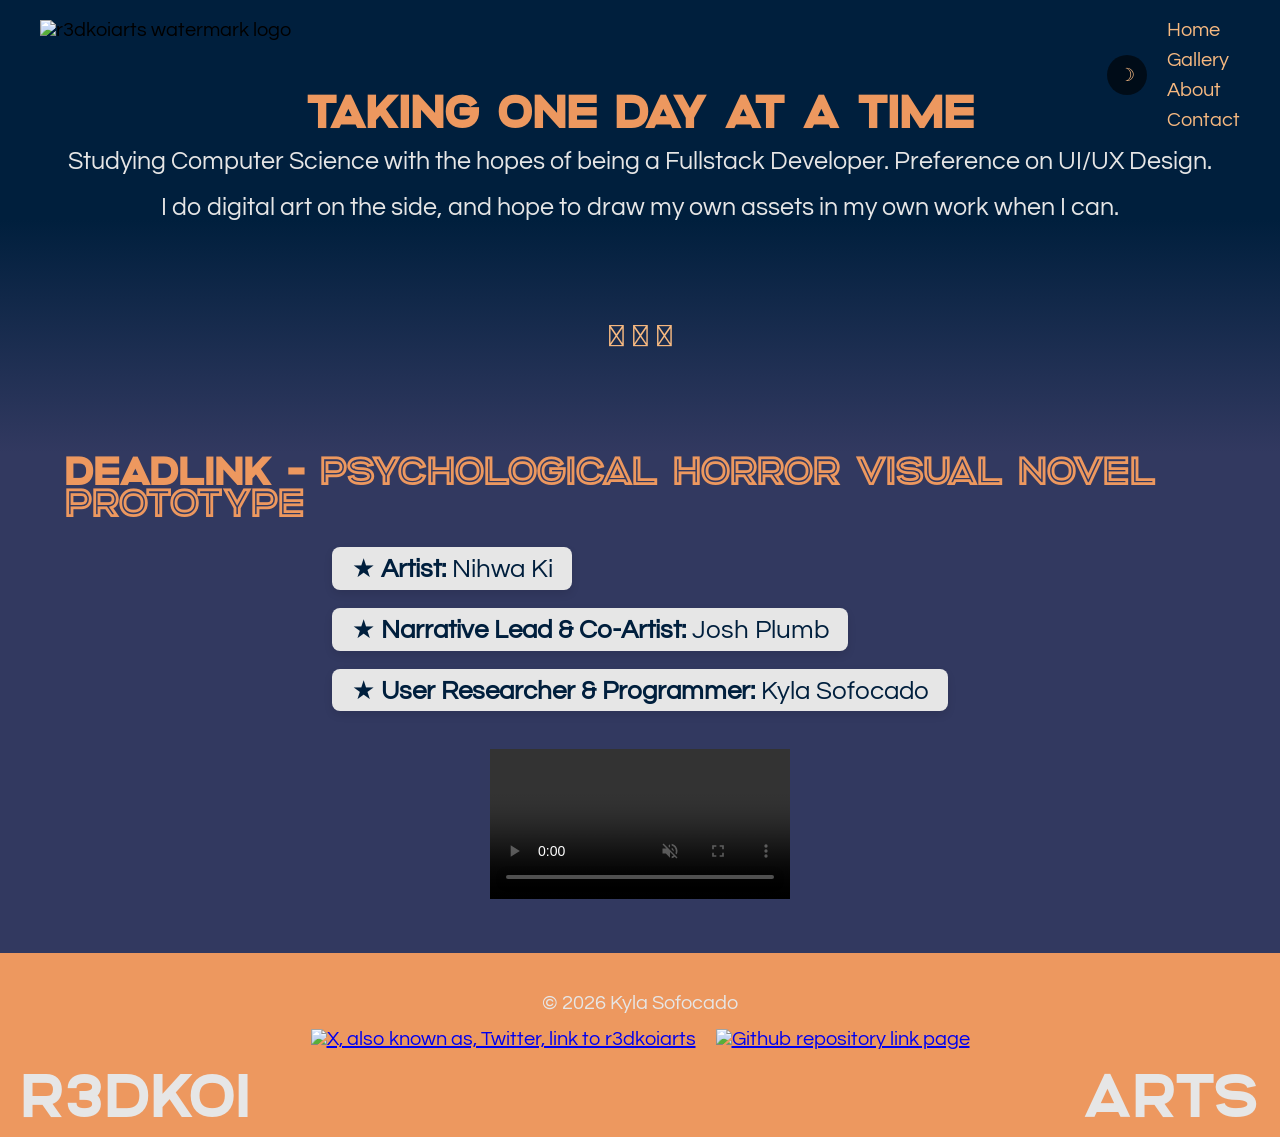
==== commit 205e8088: "Refactor navigation and enhance page structure with comments for clarity" ====
--- a/index.html
+++ b/index.html
@@ -6,15 +6,24 @@
     <link rel="stylesheet" href="style.css">
     <script src="script.js" defer></script>
     <title>r3dkoiarts</title>
+    <!-- Tells search engines what this page is about — shows under the link in Google results -->
+    <meta name="description" content="Portfolio of r3dkoi — digital artist and CS student.">
+    <!-- Open Graph: controls how this page looks when shared on Discord, Twitter, etc. -->
+    <meta property="og:title" content="r3dkoiarts">
+    <meta property="og:description" content="Portfolio of r3dkoi — digital artist and CS student.">
+    <meta property="og:url" content="https://r3dkoi.github.io/">
+    <meta property="og:type" content="website">
+    <meta property="og:image" content="https://r3dkoi.github.io/images/logo.png"> 
     <!--The Home Page-->
 </head>
 <body>
+    <!-- Navigation — fixed to top right, shared across all pages -->
     <nav>
-        <div class="logo"><img src="images/logo.png" alt="r3dkoiarts watermark logo"></div> 
+        <div class="logo"><img src="images/logo.png" alt="r3dkoiarts watermark logo"></div>
         <div class="nav-right">
-            <button class="dark-mode-toggle">☽</button> <!-- Change this with img src of light mode/dark mode switch art-->
+            <button class="dark-mode-toggle">☽</button> <!-- dark/light mode toggle, preference saved to localStorage -->
             <ul class="nav-links">
-                <li><a href="/index.html">Home</a></li> <!-- In JSS, put in place hover effect for the dot decoration whenever user goes above each option-->
+                <li><a href="/index.html">Home</a></li>
                 <li><a href="/gallery.html">Gallery</a></li>
                 <li><a href="/about.html">About</a></li>
                 <li><a href="/contact.html">Contact</a></li>
@@ -22,14 +31,17 @@
         </div>
     </nav>
 
+    <!-- Hero section — main introduction text -->
     <section class="hero">
         <h1>TAKING ONE DAY AT A TIME</h1>
         <p>Studying Computer Science with the hopes of being a Fullstack Developer. Preference on UI/UX Design.</p>
         <p>I do digital art on the side, and hope to draw my own assets in my own work when I can.</p>
     </section>
-    
+
+    <!-- Decorative divider between hero and featured sections -->
     <div class="section-border-style">𓆝 𓆟 𓆞</div>
 
+    <!-- Featured project -->
     <section class="featured">
         <h1>DEADLINK - psychological horror visual novel prototype</h1>
         <ul>
@@ -45,6 +57,7 @@
         </div>
     </section>
 
+    <!-- Footer — copyright, social links, and brand name -->
     <footer>
         <div class="footer-top">
             <p>© 2026 Kyla Sofocado</p>
--- a/style.css
+++ b/style.css
@@ -39,7 +39,6 @@
 /* Base Style */
 body {
     background-color: var(--navy);
-    color: var(--orange);
     font-family: 'Questrial', sans-serif; /* fallback to any sans serif */
     min-height: 100vh;
     display: flex;
@@ -52,8 +51,12 @@
 }
 h1, h2, h3 {
     font-family: 'Altero', sans-serif;
-}
-
+    color: var(--orange);
+}
+
+form label {
+    color: var(--orange); 
+}
 
 /* DARK MODE */ 
 body.dark {
@@ -61,8 +64,15 @@
     color: var(--headers-dark);
 }
 
+body.dark .gallery {
+     background: linear-gradient(180deg, var(--background-dark), var(--background-dark-secondary));
+}
 body.dark .card-back {
     background-color: rgba(42, 39, 47, 0.8);
+}
+
+body.dark h1, body.dark h2, body.dark h3, body.dark form label{
+    color: var(--headers-dark); /* overrides orange headings in dark mode */
 }
 
 body.dark .nav-links a,
@@ -70,6 +80,9 @@
     color: var(--highlight-dark);
 }
 
+body.dark .nav-links a:hover {
+    color: var(--headers-dark);
+}
 body.dark .footer-top p{
     color: var(--headers-dark);
 }
@@ -78,23 +91,37 @@
     background: linear-gradient(180deg, var(--background-dark), var(--background-dark-secondary));
     color: var(--headers-dark);
 }
-
 body.dark .featured {
     background-color: var(--background-dark-secondary);
 }
 
 body.dark p,
-body.dark ul {
+body.dark ul,
+body.dark .subtitle {
     color: var(--text-dark);
 }
 
 body.dark footer,
-body.dark .featured li {
+body.dark .featured li,
+body.dark .subtitle {
     background-color: var(--footer-dark);
 }
 
+body.dark form button {
+    background-color: var(--highlight-dark);
+    color: var(--footer-dark);
+    transition: background 0.3s ease-in-out;
+}
+
+body.dark form button:hover {
+    background-color: var(--headers-dark);
+}
+
 
 .dark-mode-toggle {
+    display: flex;
+    align-items: center;
+    justify-content: center;
     background-color: rgba(0, 0, 0, 0.6);
     border: none;
     border-radius: 50%;
@@ -105,6 +132,14 @@
     color: var(--peach);
 }
 
+.dark-mode-toggle:hover {
+    background-color: var(--orange);
+}
+
+body.dark .dark-mode-toggle:hover {
+    background-color: var(--secondary);
+}
+
 /* DARK MODE END */
 
 /* Navigation */
@@ -124,9 +159,10 @@
   display: flex;
   flex-direction: column;
   list-style: none;
+  cursor: pointer;
   gap: 10px;
   /*background-color: rgba(0, 31, 61, 0.8); /*Opaque menu background when scrolling through content*/
-  border-radius: 5px;
+  /* border-radius: 5px; */
 
 }
 
@@ -138,6 +174,7 @@
 
 .nav-links a:hover {
     text-decoration: underline;
+    color: var(--orange);
 }
 
 .nav-right {
@@ -147,6 +184,7 @@
   position: fixed;
   top: 20px;
   right: 40px;
+  z-index: 100; /* keeps nav above gallery cards and other stacking contexts */
 }
 /* ------------- HOME PAGE ---------------*/
 /* Homepage Body */
@@ -159,9 +197,9 @@
 }   
 
 .hero p {
-    font-size: clamp(1.25rem, 1.87vw, 1.5rem)
-}
-.hero h1 {
+    font-size:clamp(1.25rem, 1.87vw, 1.5rem)
+}
+.hero h1{
     font-size: clamp(1.75rem, 6vw, 2.25rem) /* scales between min and max based on viewport */
 }
 
@@ -177,7 +215,8 @@
 .featured {
     display: flex;
     flex-direction: column;
-    text-align: center;
+    align-items: center;
+    text-align: left;
     gap: 20px;
     padding: 0 clamp(16px, 5vw, 80px) 50px;
     background-color: var(--secondary);
@@ -196,12 +235,13 @@
 
 .featured li {
     background-color: var(--light);
+    padding:0.25em 0.75em;
     border-radius: 8px;
     list-style-type: "★ ";
     list-style-position: inside; /* Allows list deco to be part of background color width */
     box-shadow: 0 4px 8px rgba(0, 0, 0, 0.1);
     width: fit-content; /* Prevents background colour from stretching to full */
-    margin: 0 auto 18px; /* Provides a gap between each li */
+    margin: 0 0 18px; /* Provides a gap between each li */
     
 }
 
@@ -272,6 +312,9 @@
     justify-content: center;
 }
 
+.about h2 {
+    font-size: clamp(1.5rem, 4.5vw, 2rem);
+}
 .profile-photo img {
     border-radius: 50px;
 }
@@ -291,7 +334,33 @@
 
 .gallery {
     padding: 80px 40px;
-}
+    background: linear-gradient(180deg, var(--navy), var(--secondary)); /* To differentiate between nav and gallery */
+}
+
+
+.gallery-information {
+    display: flex;
+    flex-direction: column;
+    margin: 0 auto;
+    gap: 20px;
+    text-align: left;
+    max-width: fit-content;
+    padding: 0 40px; /* Stops text from hitting the sides of the screen */
+}
+
+.gallery-information h2 {
+    font-size: clamp(1.5rem, 4.5vw, 2rem); /* slightly smaller than h1 */
+}
+
+.gallery-information .subtitle {
+    font-size: clamp(0.75rem, 3vw, 0.85rem);
+    background-color: var(--light); 
+    color: var(--navy);
+    padding: 0 0.25rem;
+    border-radius: 8px;
+    box-shadow: 0 4px 8px rgba(0, 0, 0, 0.1);
+    width: fit-content;
+} 
 
 
 /* Cards auto-fill rows at min 280px wide; new cards stack downward when a row is full */
@@ -346,7 +415,7 @@
   padding: 24px;
 }
 
-/* Lightbox */
+/* Lightbox — commented out until I bother to getting back to this lol
 .lightbox {
   display: none;
   position: fixed;
@@ -367,7 +436,7 @@
   border-radius: 8px;
 }
 
-.lightbox-close { /* Need to code this part in JSS */
+.lightbox-close {
   position: absolute;
   top: 20px;
   right: 30px;
@@ -377,10 +446,7 @@
   font-size: clamp(1.5rem, 2.7vw, 2rem);
   cursor: pointer;
 }
-/* TODO: Mobile responsiveness — add media query to collapse grid to 1 column at 768px.
-   Also fix flip card: hover doesn't work on touch screens.
-   CSS: add .flipped { transform: rotateY(180deg) } on .inner-card
-   JS: toggle .flipped class on card click/tap instead of relying on hover */
+*/
 /* ------------- GALLERY PAGE END ---------------*/
 
 /* ------------- CONTACT PAGE ---------------*/
@@ -395,7 +461,6 @@
     resize: vertical;
 }
 
-
 .contact {
     display: flex;
     flex-direction: column;
@@ -416,11 +481,41 @@
     gap: 50px;
 }
 
+button {
+    background-color: var(--peach);
+    color: var(--footer-dark);
+    padding: 10px 20px;
+    border: none;
+    border-radius: 8px;
+    cursor: pointer;
+    transition: background 0.3s ease-in-out;
+    max-width: fit-content;
+}
+
+button:hover {
+    background-color: var(--orange);
+}
+
+
+
+
+
+
+/* ------------- CONTACT PAGE  END ---------------*/
+
+
+
+
 /* MEDIA QUERIES */
 
-@media (max-width: 768px) {
-    /* tablet adjustments */
-
+@media (max-width: 1024px) {
+    .about-container {
+        max-width: 70%; 
+    }
+
+    form {
+        max-width: 80%; 
+    }
 }
 
 @media (max-width: 690px) {
@@ -433,11 +528,27 @@
     } /* Keeps nav links and toggle side-by-side and no overflow */
 
     .hero {
-        padding-top: 120px 20px 0;
-    } /* pushes content below stacked nav links */
+        padding: 120px 20px 0; /* pushes content below stacked nav on mobile */
+    }
 
     .about {
-        flex-direction: column;
-    }
-
-}
+        flex-direction: column; /* stacks photo and text vertically on mobile */
+    }
+
+    .about-container {
+        max-width: 100%; /* full width on mobile, no side cramping */
+    }
+
+    form {
+        max-width: 100%; /* full width on mobile */
+    }
+
+    .form-row {
+        flex-direction: column; /* stacks name/email fields on mobile */
+        gap: 20px; /* matches form gap so name/email don't have extra space between them */
+    }
+
+    .gallery-information {
+        padding: 0 16px; /* tighter padding so text doesn't hug the edge on mobile */
+    }
+}
